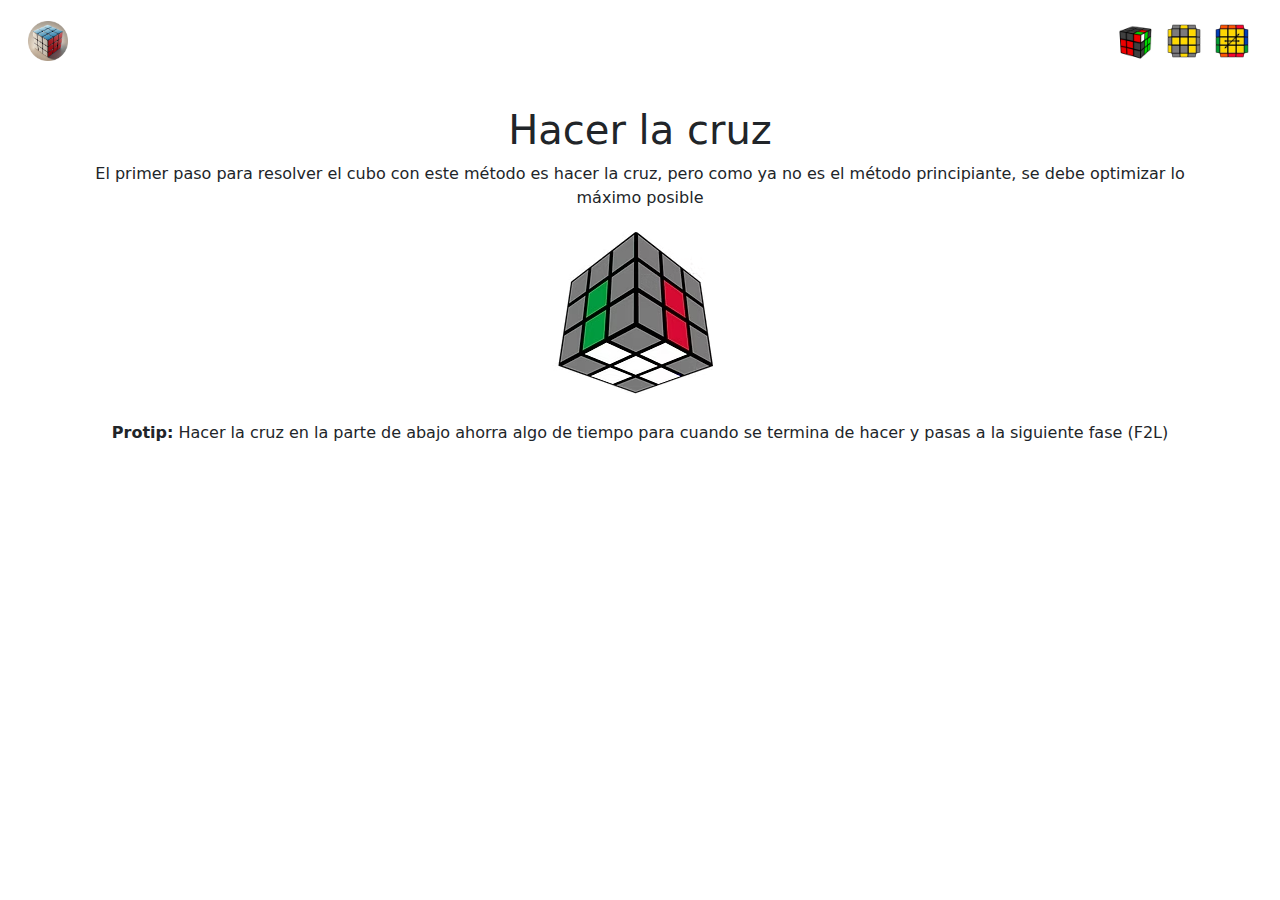
==== html/cruz.html @ a6c29c78 "La página cruz html funciona correctamente" ====
<!DOCTYPE html>
<html lang="es">
<head>
    <meta charset="UTF-8">
    <meta name="viewport" content="width=device-width, initial-scale=1.0">
    <title>Cruz - Método Fridrich</title>
    <link rel="stylesheet" href="../styles.css">
    <link rel="stylesheet" href="https://cdn.jsdelivr.net/npm/bootstrap@5.3.0/dist/css/bootstrap.min.css">
</head>
<body>
    <!-- HEADER -->
    <header class="header navbar navbar-expand-lg navbar-light p-3">
        <div class="container-fluid">
            <a class="navbar-brand text-white" href="../index.html">
                <img src="../img/logo home rubik.png" alt="Logo" width="40"> Inicio
            </a>
            <div class="d-flex">
                <a href="f2l.html"><img src="../img/F2L_btn.png" alt="F2L" width="40" class="me-2"></a>
                <a href="oll.html"><img src="../img/OLL_T.png" alt="OLL" width="40" class="me-2"></a>
                <a href="pll.html"><img src="../img/PLL_btn.png" alt="PLL" width="40"></a>
            </div>
        </div>
    </header>
    
    <!-- CONTENIDO PRINCIPAL -->
    <main class="container text-center mt-4 d-flex flex-column justify-content-center">
        <div class="content-wrapper">
            <h1>Hacer la cruz</h1>
            <p>El primer paso para resolver el cubo con este método es hacer la cruz, pero como ya no es el método principiante, se debe optimizar lo máximo posible</p>
            <img src="../img/cruz.png" alt="Cruz inicial" class="img-fluid">
            <p class="mt-3"><strong>Protip:</strong> Hacer la cruz en la parte de abajo ahorra algo de tiempo para cuando se termina de hacer y pasas a la siguiente fase (F2L)</p>
        </div>
    </main>
    
    
    <!-- FOOTER -->
    <footer class="footer text-white text-center p-3 mt-auto fixed-bottom">
        Contacto: nvelasquez@uniboyaca.edu.co
    </footer>
</body>
</html>
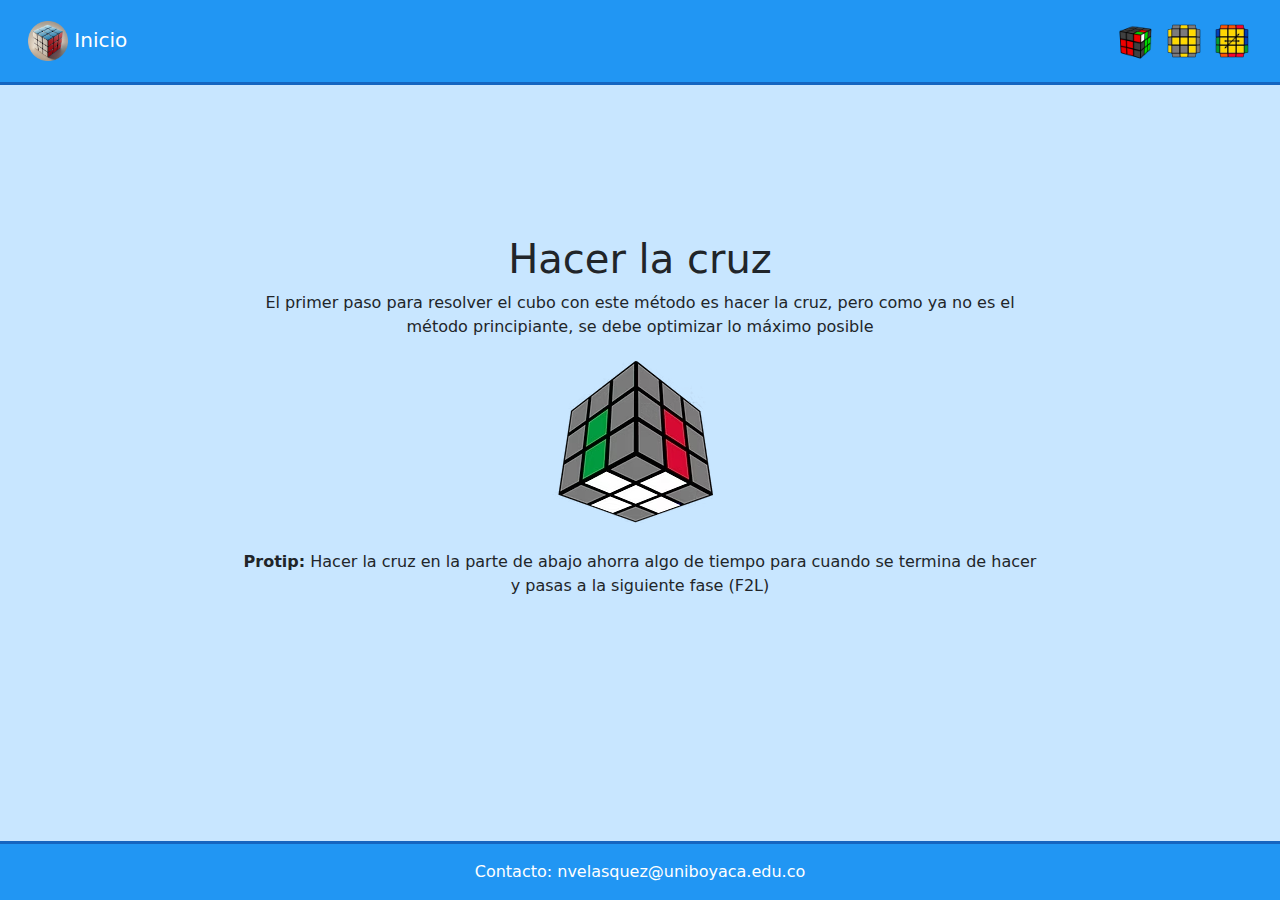
==== commit 0a113738: "Pequeñas correcciones" ====
--- a/html/cruz.html
+++ b/html/cruz.html
@@ -3,8 +3,8 @@
 <head>
     <meta charset="UTF-8">
     <meta name="viewport" content="width=device-width, initial-scale=1.0">
-    <title>Cruz - Método Fridrich</title>
-    <link rel="stylesheet" href="../styles.css">
+    <title>Cruz</title>
+    <link rel="stylesheet" href="../css/styles.css">
     <link rel="stylesheet" href="https://cdn.jsdelivr.net/npm/bootstrap@5.3.0/dist/css/bootstrap.min.css">
 </head>
 <body>
--- a/css/styles.css
+++ b/css/styles.css
@@ -0,0 +1,112 @@
+
+body{
+    font-family: Arial, sans-serif;
+    background-color: rgb(200, 230, 255) !important;
+    margin: 0;
+    padding: 0;
+    text-align: center;
+}
+
+/* HEADER */
+.header{
+    background-color: #2196f3;
+    color: white;
+    padding: 15px 10px;
+    border-bottom: 3px solid #1565c0;
+    display: flex;
+    align-items: center;
+    justify-content: center;
+    flex-wrap: wrap;
+    text-align: center;
+}
+
+.content-wrapper {
+    max-width: 800px;
+    margin: 0 auto;
+}
+
+.container{
+    display: flex;
+    align-items: center;
+    justify-content: center;
+    flex-wrap: wrap;
+}
+
+.logo{
+    width: 50px;
+    height: 50px;
+    margin-right: 10px;
+}
+
+.title{
+    font-size: 1.8rem;
+    font-weight: bold;
+}
+
+/* CONTENIDO PRINCIPAL */
+main{
+    display: flex;
+    flex-direction: column;
+    align-items: center;
+    justify-content: center;
+    min-height: 70vh;
+    padding: 20px;
+}
+
+.main-title{
+    font-size: 2rem;
+    font-weight: bold;
+    margin: 20px 0;
+}
+
+.description{
+    max-width: 700px;
+    font-size: 1.1rem;
+    margin-bottom: 30px;
+    padding: 0 15px;
+}
+
+/* SECCIÓN DE PASOS */
+.steps-container{
+    display: grid;
+    grid-template-columns: repeat(auto-fit, minmax(150px, 1fr));
+    gap: 30px;
+    width: 90%;
+    max-width: 900px;
+    padding: 10px;
+}
+
+.step{
+    text-decoration: none;
+    color: black;
+    font-size: 1.2rem;
+    text-align: center;
+    transition: transform 0.2s ease-in-out;
+}
+
+.step img{
+    width: 100%;
+    max-width: 120px;
+    height: auto;
+}
+
+.step:hover{
+    transform: scale(1.1);
+}
+
+img{
+    max-width: 100%;
+    height: auto;
+}
+
+
+/* FOOTER */
+.footer{
+    background-color: #2196f3;
+    color: white;
+    padding: 15px;
+    font-size: 1rem;
+    border-top: 3px solid #1565c0;
+    margin-top: 20px;
+    text-align: center;
+}